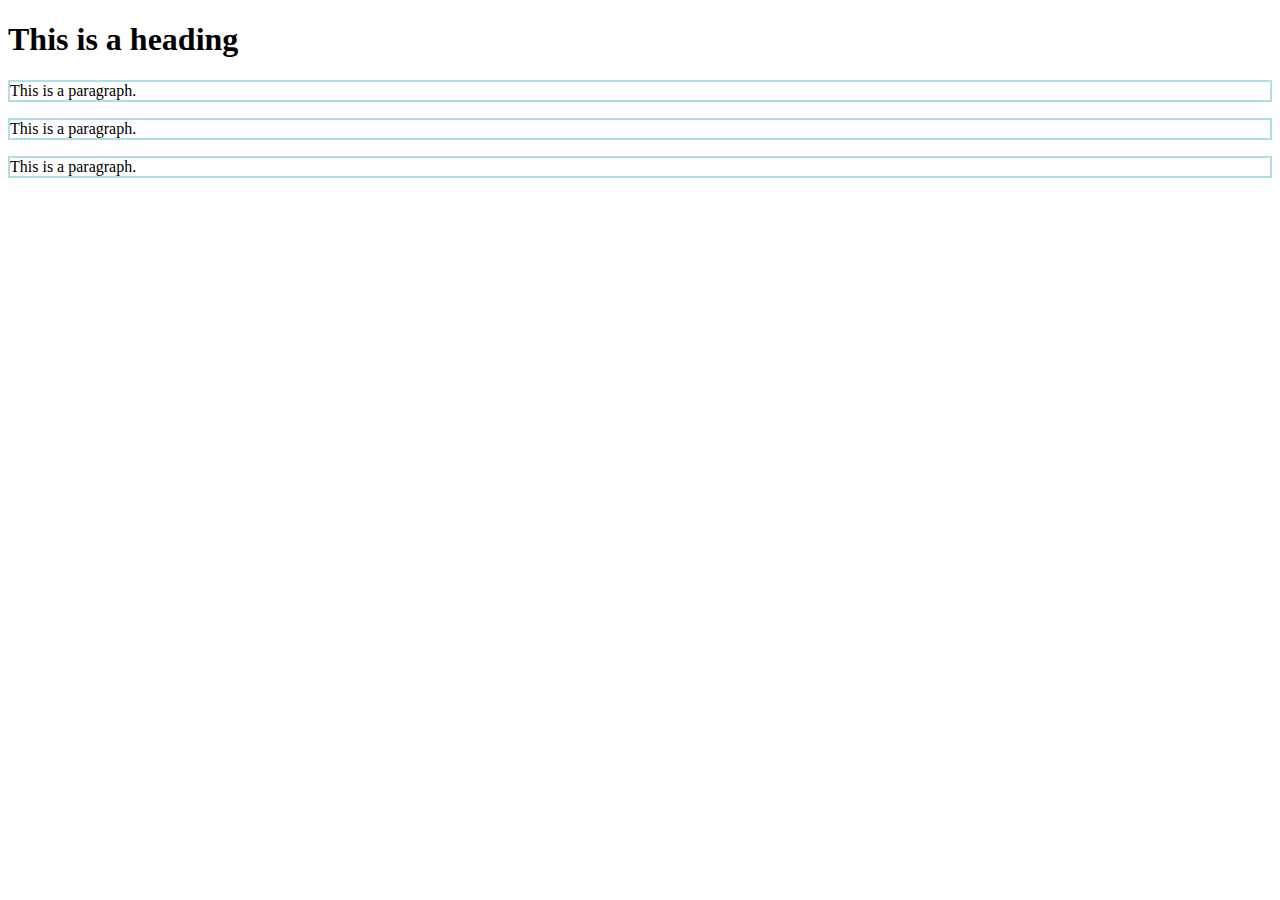
==== index.html @ 4db70266 "Create index.html" ====
<!DOCTYPE html>
<html>
<head>
<style>
p {
  border: 2px solid powderblue;
}
</style>
</head>
<body>

<h1>This is a heading</h1>

<p>This is a paragraph.</p>
<p>This is a paragraph.</p>
<p>This is a paragraph.</p>

</body>
  <!Code got from: https://www.w3schools.com/html/tryit.asp?filename=tryhtml_css_borders>
</html>
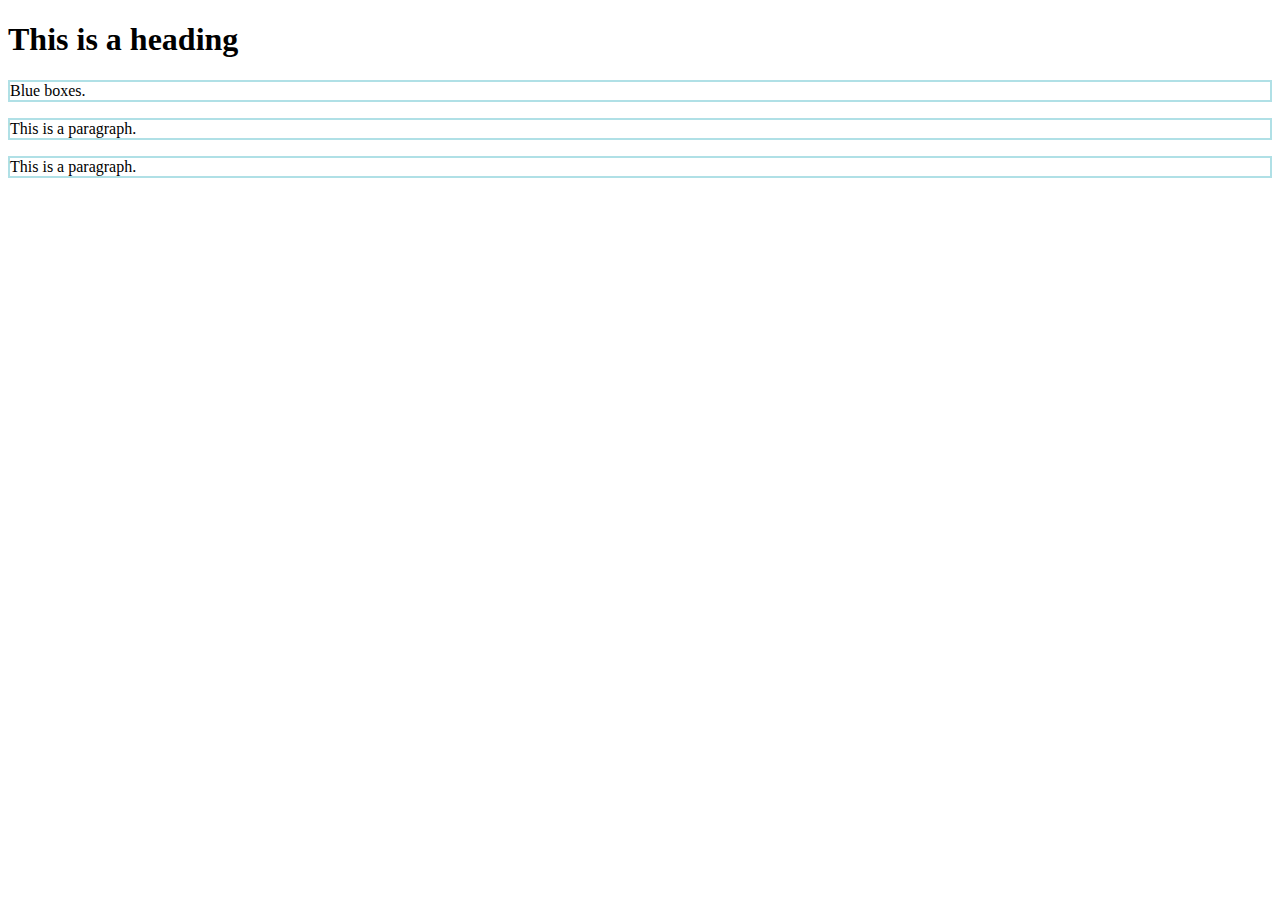
==== commit 7d11a269: "Update index.html" ====
--- a/index.html
+++ b/index.html
@@ -11,7 +11,7 @@
 
 <h1>This is a heading</h1>
 
-<p>This is a paragraph.</p>
+<p>Blue boxes. </p>
 <p>This is a paragraph.</p>
 <p>This is a paragraph.</p>
 
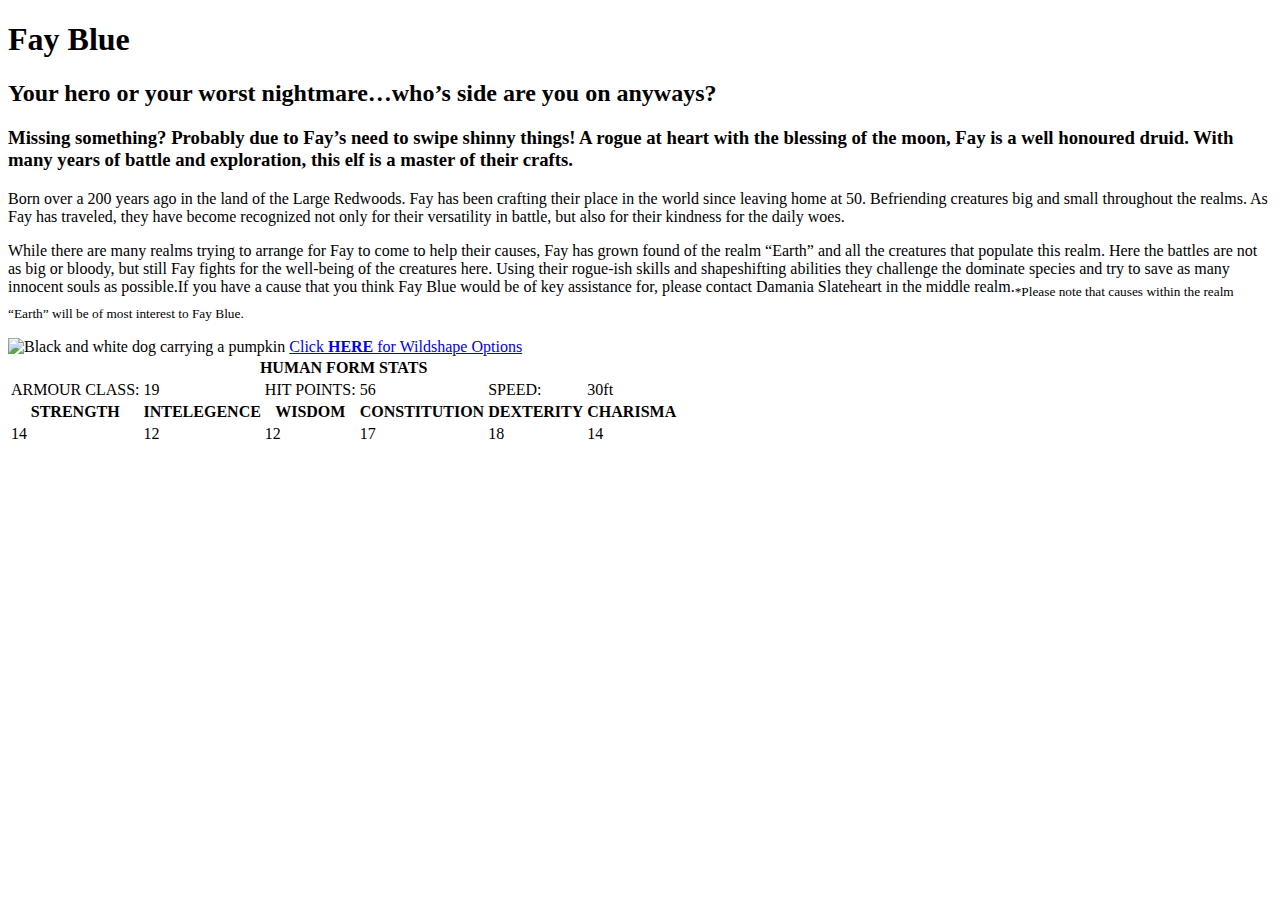
==== commit 2f7067cd: "index.html" ====
--- a/index.html
+++ b/index.html
@@ -1,20 +1,62 @@
-<!DOCTYPE html>
-<html>
+ <!DOCTYPE html>
+ <html lang="en">
 <head>
-<style>
-p {
-  border: 2px solid powderblue;
-}
-</style>
+    <meta charset="utf-8">
+    <title>Fay Blue</title>
+    <link rel="stylesheet" href="StyleSheet.css" type="text/css">
+    <link rel="preconnect" href="https://fonts.googleapis.com">
+    <link rel="preconnect" href="https://fonts.gstatic.com" crossorigin>
+    <link href="https://fonts.googleapis.com/css2?family=Oldenburg&family=Pinyon+Script&display=swap" rel="stylesheet" type="text/css">
+       
 </head>
-<body>
-
-<h1>This is a heading</h1>
-
-<p>Blue boxes. </p>
-<p>This is a paragraph.</p>
-<p>This is a paragraph.</p>
-
+ <body>
+    <header>
+        <h1>Fay Blue</h1>
+    </header>
+    <h2>Your hero or your worst nightmare…who’s side are you on anyways?</h2>
+    <div>
+        <div class="textbox">
+    <h3>Missing something? Probably due to Fay’s need to swipe shinny things! A rogue at heart with the blessing of the moon, Fay is a well honoured druid. With many years of battle and exploration, this elf is a master of their crafts.</h3>
+    <p>Born over a 200 years ago in the land of the Large Redwoods. Fay has been crafting their place in the world since leaving home at 50. Befriending creatures big and small throughout the realms. As Fay has traveled, they have become recognized not only for their versatility in battle, but also for their kindness for the daily woes.</p>
+    <p>While there are many realms trying to arrange for Fay to come to help their causes, Fay has grown found of the realm “Earth” and all the creatures that populate this realm. Here the battles are not as big or bloody, but still Fay fights for the well-being of the creatures here. Using their rogue-ish skills and shapeshifting abilities they challenge the dominate species and try to save as many innocent souls as possible.<span></span>If you have a cause that you think Fay Blue would be of key assistance for, please contact Damania Slateheart in the middle realm.<span></span><sub>*Please note that causes within the realm “Earth” will be of most interest to Fay Blue.</sub></p>
+        </div>
+    <img class = "center, centerpic" src="PheobeT1.png" alt="Black and white dog carrying a pumpkin">
+    <a id="button" href = "WildShape.html">Click <b>HERE</b> for Wildshape Options</a>
+    <div class="table">
+        <table>
+        <thead>
+            <tr>
+                <th id="textspan" colspan = "6">HUMAN FORM STATS</th>
+            </tr>
+        </thead>
+        <tbody>
+            <tr>
+                <td class="bold">ARMOUR <span></span> CLASS:</td>
+                <td>19</td>
+                <td class="bold">HIT <span></span>POINTS:</td>
+                <td>56</td>
+                <td class="bold">SPEED:</td>
+                <td>30ft</td>
+            </tr>
+            <tr>
+                <th>STRENGTH</th>
+                <th>INTELEGENCE</th>
+                <th>WISDOM</th>
+                <th>CONSTITUTION</th>
+                <th>DEXTERITY</th>
+                <th>CHARISMA</th>
+            </tr>
+            <tr>
+                <td>14</td>
+                <td>12</td>
+                <td>12</td>
+                <td>17</td>
+                <td>18</td>
+                <td>14</td>
+            </tr>
+        </tbody>
+    </table>
+    </div>
+    </div>
 </body>
-  <!Code got from: https://www.w3schools.com/html/tryit.asp?filename=tryhtml_css_borders>
-</html>
+ </html>
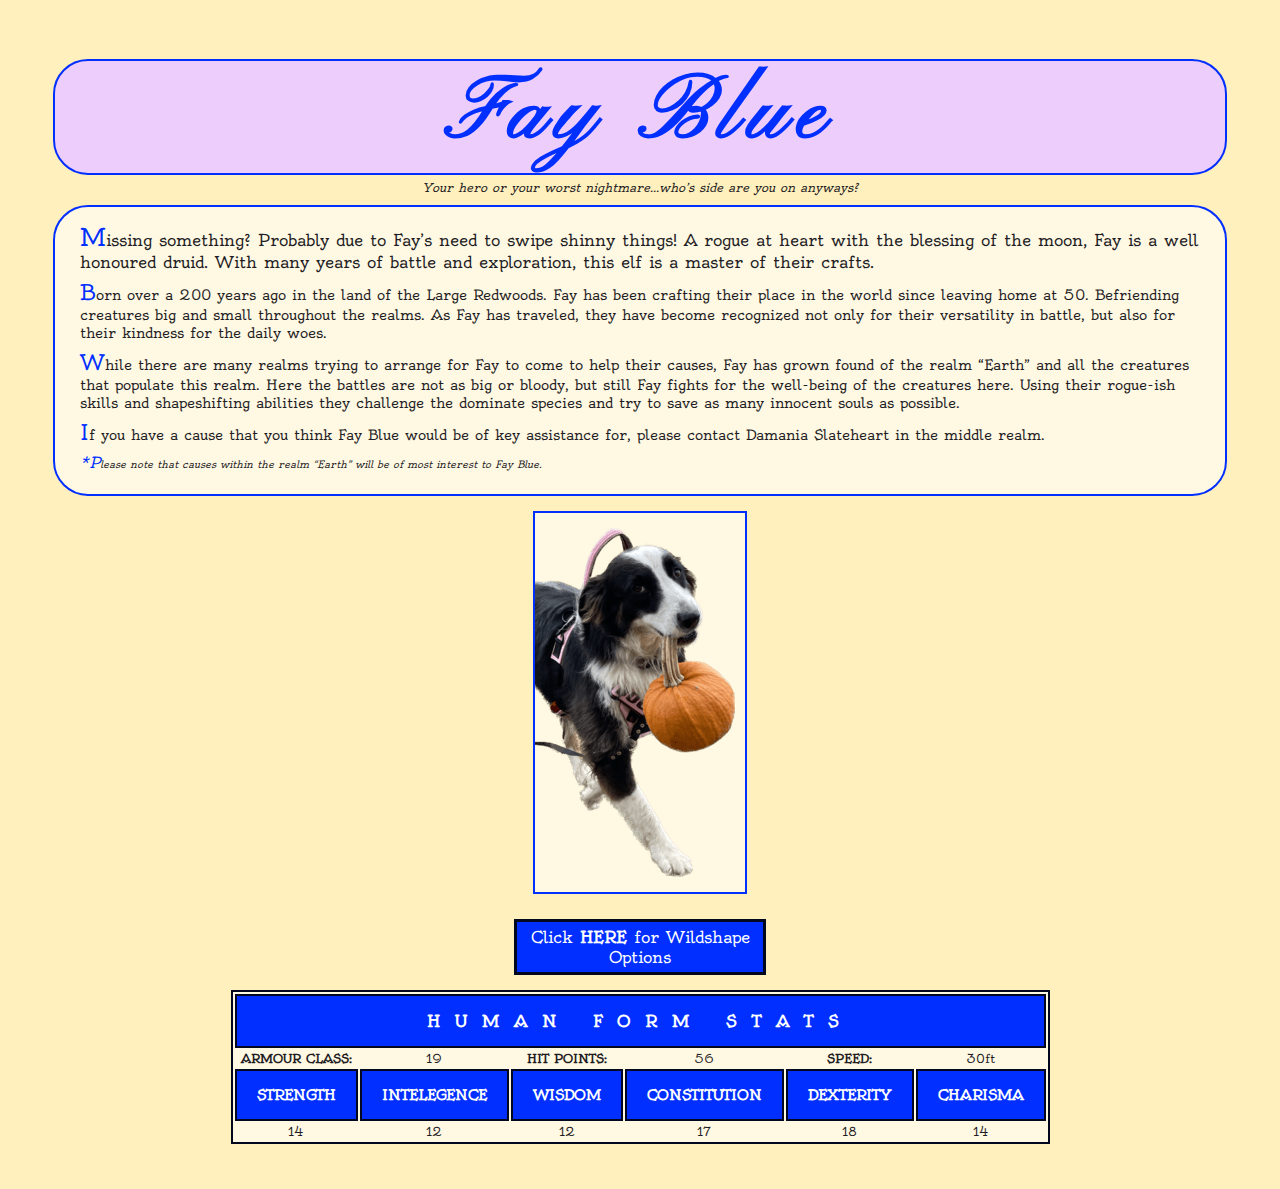
==== commit e495f357: "Add files via upload" ====
--- a/index.html
+++ b/index.html
@@ -1,62 +1,80 @@
- <!DOCTYPE html>
- <html lang="en">
-<head>
-    <meta charset="utf-8">
-    <title>Fay Blue</title>
-    <link rel="stylesheet" href="StyleSheet.css" type="text/css">
-    <link rel="preconnect" href="https://fonts.googleapis.com">
-    <link rel="preconnect" href="https://fonts.gstatic.com" crossorigin>
-    <link href="https://fonts.googleapis.com/css2?family=Oldenburg&family=Pinyon+Script&display=swap" rel="stylesheet" type="text/css">
-       
-</head>
- <body>
-    <header>
-        <h1>Fay Blue</h1>
-    </header>
-    <h2>Your hero or your worst nightmare…who’s side are you on anyways?</h2>
-    <div>
-        <div class="textbox">
-    <h3>Missing something? Probably due to Fay’s need to swipe shinny things! A rogue at heart with the blessing of the moon, Fay is a well honoured druid. With many years of battle and exploration, this elf is a master of their crafts.</h3>
-    <p>Born over a 200 years ago in the land of the Large Redwoods. Fay has been crafting their place in the world since leaving home at 50. Befriending creatures big and small throughout the realms. As Fay has traveled, they have become recognized not only for their versatility in battle, but also for their kindness for the daily woes.</p>
-    <p>While there are many realms trying to arrange for Fay to come to help their causes, Fay has grown found of the realm “Earth” and all the creatures that populate this realm. Here the battles are not as big or bloody, but still Fay fights for the well-being of the creatures here. Using their rogue-ish skills and shapeshifting abilities they challenge the dominate species and try to save as many innocent souls as possible.<span></span>If you have a cause that you think Fay Blue would be of key assistance for, please contact Damania Slateheart in the middle realm.<span></span><sub>*Please note that causes within the realm “Earth” will be of most interest to Fay Blue.</sub></p>
-        </div>
-    <img class = "center, centerpic" src="PheobeT1.png" alt="Black and white dog carrying a pumpkin">
-    <a id="button" href = "WildShape.html">Click <b>HERE</b> for Wildshape Options</a>
-    <div class="table">
-        <table>
-        <thead>
-            <tr>
-                <th id="textspan" colspan = "6">HUMAN FORM STATS</th>
-            </tr>
-        </thead>
-        <tbody>
-            <tr>
-                <td class="bold">ARMOUR <span></span> CLASS:</td>
-                <td>19</td>
-                <td class="bold">HIT <span></span>POINTS:</td>
-                <td>56</td>
-                <td class="bold">SPEED:</td>
-                <td>30ft</td>
-            </tr>
-            <tr>
-                <th>STRENGTH</th>
-                <th>INTELEGENCE</th>
-                <th>WISDOM</th>
-                <th>CONSTITUTION</th>
-                <th>DEXTERITY</th>
-                <th>CHARISMA</th>
-            </tr>
-            <tr>
-                <td>14</td>
-                <td>12</td>
-                <td>12</td>
-                <td>17</td>
-                <td>18</td>
-                <td>14</td>
-            </tr>
-        </tbody>
-    </table>
-    </div>
-    </div>
-</body>
- </html>
+ <!DOCTYPE html>
+ <html lang="en">
+    <!--Code learned from Shawn Morgan and W3school.com, code has been modified to fit the theme of the website-->
+    <!--The goal of this website is to showcase my dungeons and dragons (dnd) character "Fay Blue" from the imaginary perspective that fay blue is coming to the realm earth to help the local creatures.-->
+    <!--Main colours are rgb(0, 47, 255), rgb(255, 240, 189) which I found from using the color selectors.-->
+<head>
+    <!--https://www.w3schools.com/html/html_head.asp and https://validator.w3.org/#validate_by_uri used to figre out the elements in the head-->
+    <meta charset="utf-8">
+    <title>Fay Blue</title>
+    <!--Fonts found and copied from https://fonts.google.com/ with the "type="text/css" added becuase the html validator told me to do so?-->
+    <link rel="stylesheet" href="StyleSheet.css" type="text/css">
+    <link rel="preconnect" href="https://fonts.googleapis.com">
+    <link rel="preconnect" href="https://fonts.gstatic.com" crossorigin>
+    <link href="https://fonts.googleapis.com/css2?family=Oldenburg&family=Pinyon+Script&display=swap" rel="stylesheet" type="text/css">
+       
+</head>
+ <body>
+    <!--Object of this page is to tell the story of Fay Blue-->
+    <header>
+        <h1>Fay Blue</h1>
+    </header>
+    <!--Heading tags were learned from Shawn Morgan and https://www.w3schools.com/html/html_headings.asp-->
+    <h2>Your hero or your worst nightmare…who’s side are you on anyways?</h2>
+    <div>
+        <!--classes learned from lecture and https://www.w3schools.com/html/html_classes.asp-->
+        <div class="textbox">
+    <h3>Missing something? Probably due to Fay’s need to swipe shinny things! A rogue at heart with the blessing of the moon, Fay is a well honoured druid. With many years of battle and exploration, this elf is a master of their crafts.</h3>
+    <p>Born over a 200 years ago in the land of the Large Redwoods. Fay has been crafting their place in the world since leaving home at 50. Befriending creatures big and small throughout the realms. As Fay has traveled, they have become recognized not only for their versatility in battle, but also for their kindness for the daily woes.</p>
+    <p>While there are many realms trying to arrange for Fay to come to help their causes, Fay has grown found of the realm “Earth” and all the creatures that populate this realm. Here the battles are not as big or bloody, but still Fay fights for the well-being of the creatures here. Using their rogue-ish skills and shapeshifting abilities they challenge the dominate species and try to save as many innocent souls as possible.</p>
+    <p>If you have a cause that you think Fay Blue would be of key assistance for, please contact Damania Slateheart in the middle realm.</p>
+    <p id ="tinytext">*Please note that causes within the realm “Earth” will be of most interest to Fay Blue.</p>
+    <!--id's learned from lecture and https://www.w3schools.com/html/html_id.asp-->
+        </div>
+    <!--Image Option Begins-->
+    <!--Image one of five, the other four are on page two-->
+    <img class = "center, centerpic" src="PheobeT1.png" alt="Black and white dog carrying a pumpkin">
+    <!--image option for page ends-->
+    <!--image showcases wildshape option and button below takes you to the second page for more wildlife options-->
+    <a class="button" href = "WildShape.html">Click <b>HERE</b> for Wildshape Options</a>
+    <!--Table Option Begins-->
+    <!--This table is customized to show human stats for Fay Blue and is based off of dnd stats. idea from https://tetra-cube.com/dnd/dnd-statblock.html and table code refferenced from https://www.w3schools.com/html/html_table_colspan_rowspan.asp-->
+    <div class="table">
+        <table>
+        <thead>
+            <tr>
+                <th id="textspan" colspan = "6">HUMAN FORM STATS</th>
+            </tr>
+        </thead>
+        <tbody>
+            <tr>
+                <td class="bold">ARMOUR <span></span> CLASS:</td>
+                <td>19</td>
+                <td class="bold">HIT <span></span>POINTS:</td>
+                <td>56</td>
+                <td class="bold">SPEED:</td>
+                <td>30ft</td>
+            </tr>
+            <tr>
+                <th>STRENGTH</th>
+                <th>INTELEGENCE</th>
+                <th>WISDOM</th>
+                <th>CONSTITUTION</th>
+                <th>DEXTERITY</th>
+                <th>CHARISMA</th>
+            </tr>
+            <tr>
+                <td>14</td>
+                <td>12</td>
+                <td>12</td>
+                <td>17</td>
+                <td>18</td>
+                <td>14</td>
+            </tr>
+        </tbody>
+    </table>
+    <!--Table Option Ends-->
+    </div>
+    </div>
+</body>
+ </html>--- a/StyleSheet.css
+++ b/StyleSheet.css
@@ -0,0 +1,221 @@
+/* The idea behing this websites design is simplicity and a story book feel. I tried to make it more interesting to look at and it failed miserabbly... so simple is what we get*/
+/* css learned from Shawn Morgan and W3schools.com*/
+/*body font found from https://fonts.google.com/ and copid code from there.*/
+body {
+    background-color: rgb(255, 240, 189);
+    font-family: 'Oldenburg', serif;
+    text-align: center;
+    color: rgb(31, 29, 36);
+}
+/*Heading font found from https://fonts.google.com/ and copid code from there.*/
+h1{
+    border-radius: 35px;
+    background-color: rgb(237, 205, 252);
+    border: 2px solid rgb(0, 47, 255);
+    letter-spacing: 10px;
+    font-size: 88px;
+    text-decoration:none;
+    font-family: 'Pinyon Script', cursive;
+    padding-bottom: 2px;
+    margin-bottom: 0px;
+    /*the following were used becuase the inspect view showed that I needed more types to overwrite the user agent styles*/
+    margin-inline-end: 0px;
+    margin-block-end: 5px ;
+    color: rgb(0, 47, 255);
+    padding-left: 25px;
+    padding-right: 25px;
+    margin-left: 45px;
+    margin-right: 45px;
+
+}
+h2{
+    font-size: 12px;
+    font-style: italic;
+    padding-top: 0px;
+    font-weight: 100;
+    margin-top: 5px;
+}
+h3 {
+    font-size: 16px;
+    font-weight: 200;
+    font-style: normal;
+    /*The margin auto features were learned from https://www.w3schools.com/css/css_margin.asp, it worked to center elements and take up the right amount of space*/
+    margin: auto;
+   
+}
+h4 {
+    font-size: 16px;
+    font-weight: 200;
+    font-style: normal;
+   
+}
+h3::first-letter{
+    font-weight: 400;
+    font-size: 150%;
+    color: rgb(0, 47, 255);
+}
+h4::first-letter{
+    font-size: 150%;
+    color: rgb(0, 47, 255);
+}
+.textbox{
+    border-radius: 35px;
+    background-color: rgba(255, 255, 255, 0.596);
+    border: 2px solid rgb(0, 47, 255);
+    /*Margin and padding elements learned from https://www.w3schools.com/css/css_margin.asp and https://www.w3schools.com/css/css_padding.asp and adjusted after being played with to fit the page layout*/
+    margin-bottom: 15px;
+    padding: 15px;
+    text-align: left;
+    padding-left: 25px;
+    padding-right: 25px;
+    margin-left: 45px;
+    margin-right: 45px;
+}
+p::first-letter{
+    font-size: 150%;
+    color: rgb(0, 47, 255);
+
+}
+p{
+    font-size: 14px;
+    margin-block-start: 7px;
+    margin-block-end: 7px ;
+    color:rgb(31, 29, 36);
+}
+#tinytext {
+    font-size: 10px;
+    font-style: italic;
+}
+/* code below found at https://www.w3schools.com/howto/howto_css_image_center.asp for diplay block and auto margins, did not know how to customize*/
+.center {
+    border-radius: 35px;
+    background-color: rgba(255, 255, 255, 0.596);
+    border: 2.5px solid rgb(0, 47, 255);
+    display: block;
+    margin-left: auto;
+    margin-right: auto;
+    padding-bottom: 15px;
+    padding-right: 10px;
+    padding-top: 15px;
+    margin-bottom: 25px;
+    margin-left: 45px;
+    margin-right: 45px;
+}
+.centersmall {
+    border-radius: 35px;
+    background-color: rgba(255, 255, 255, 0.596);
+    border: 2.5px solid rgb(0, 47, 255);
+    display: block;
+    margin-left: auto;
+    margin-right: auto;
+    padding-bottom: 15px;
+    padding-right: 10px;
+    padding-top: 15px;
+    margin-bottom: 25px;
+    margin-left: 35%;
+    margin-right: 35%;
+    margin-top: 55px;
+}
+.centerpic{
+    background-color: rgba(255, 255, 255, 0.596);
+    border: 2.5px solid rgb(0, 47, 255);
+    display: block;
+    margin-left: auto;
+    margin-right: auto;
+    padding-bottom: 15px;
+    padding-right: 10px;
+    padding-top: 15px;
+    margin-bottom: 25px;
+}
+table {
+    background-color: rgba(255, 255, 255, 0.596);
+    text-align: center;
+    border: 2.5px solid rgb(2, 7, 32) ;
+    height: 150%;
+    margin-left: auto;
+    margin-right: auto;
+    font-size: 12px;
+    margin-bottom: 45px;
+
+}
+th{
+    text-align: center;
+    border: 2.5px solid rgb(2, 7, 32) ;
+    background-color: rgb(0, 47, 255);
+    color: white;
+    font-size: 14px;
+    padding-top: 15px;
+    padding-bottom: 15px;
+    padding-left: 20px;
+    padding-right: 20px;
+}
+#textspan{
+    letter-spacing: 15px;
+    font-size: 16px;
+}
+.bold{
+    font-weight: bolder;
+}
+.button {
+    display: block;
+    background-color: rgb(0, 47, 255);
+    color: white;
+    border: 3px solid rgb(2, 7, 32);
+    padding-left: 10px;
+    padding-right: 10px;
+    padding-top: 5px;
+    padding-bottom: 5px;
+    margin-left: 40%;
+    margin-right: 40%;
+    margin-bottom: 15px;
+    margin-top: 15px;
+    /*Used this site to learn how to remove link underline:https://getcssscan.com/blog/how-to-remove-underline-from-link-css#:~:text=To%20remove%20underline%20from%20a%20link%20with%20CSS%2C%20add%20text,decoration%3A%20none%20to%20your%20code.&text=This%20code%20targets%20the%20CSS,fixed%20color%20to%20the%20links.*/
+    text-decoration: none;
+}
+#cat{
+    border: 2.5px solid rgb(0, 47, 255);
+    padding-bottom: 0px;
+    padding-right: 0px;
+    padding-top: 15px;
+    margin-bottom: 40px;
+}
+#horse{
+    border: 2.5px solid rgb(0, 47, 255);
+    margin-bottom: 40px;
+}
+#owl {
+    border: 2.5px solid rgb(0, 47, 255);
+    padding-bottom: 0px;
+    padding-right: 0px;
+    padding-top: 0px;
+    margin-bottom: 40px;
+}
+#beast {
+    border: 2.5px solid rgb(0, 47, 255);
+    padding-bottom: 0px;
+    padding-right: 0px;
+    padding-top: 0px;
+    margin-bottom: 40px;
+}
+footer{
+    margin-top: 60px;
+    margin-bottom: 60px;
+}
+.buttonEXT {
+    display: block;
+    background-color: rgb(187, 210, 245);
+    color: rgb(2, 7, 32);
+    border: 3px solid rgb(2, 7, 32);
+    padding-left: 5px;
+    padding-right: 5px;
+    padding-top: 5px;
+    padding-bottom: 5px;
+    margin-left: 40%;
+    margin-right: 40%;
+    margin-bottom: 15px;
+    margin-top: 15px;
+    font-family: 'Oldenburg', serif;
+    text-align: center;
+    /*Used this site to learn how to remove link underline:https://getcssscan.com/blog/how-to-remove-underline-from-link-css#:~:text=To%20remove%20underline%20from%20a%20link%20with%20CSS%2C%20add%20text,decoration%3A%20none%20to%20your%20code.&text=This%20code%20targets%20the%20CSS,fixed%20color%20to%20the%20links.*/
+    text-decoration: none;
+}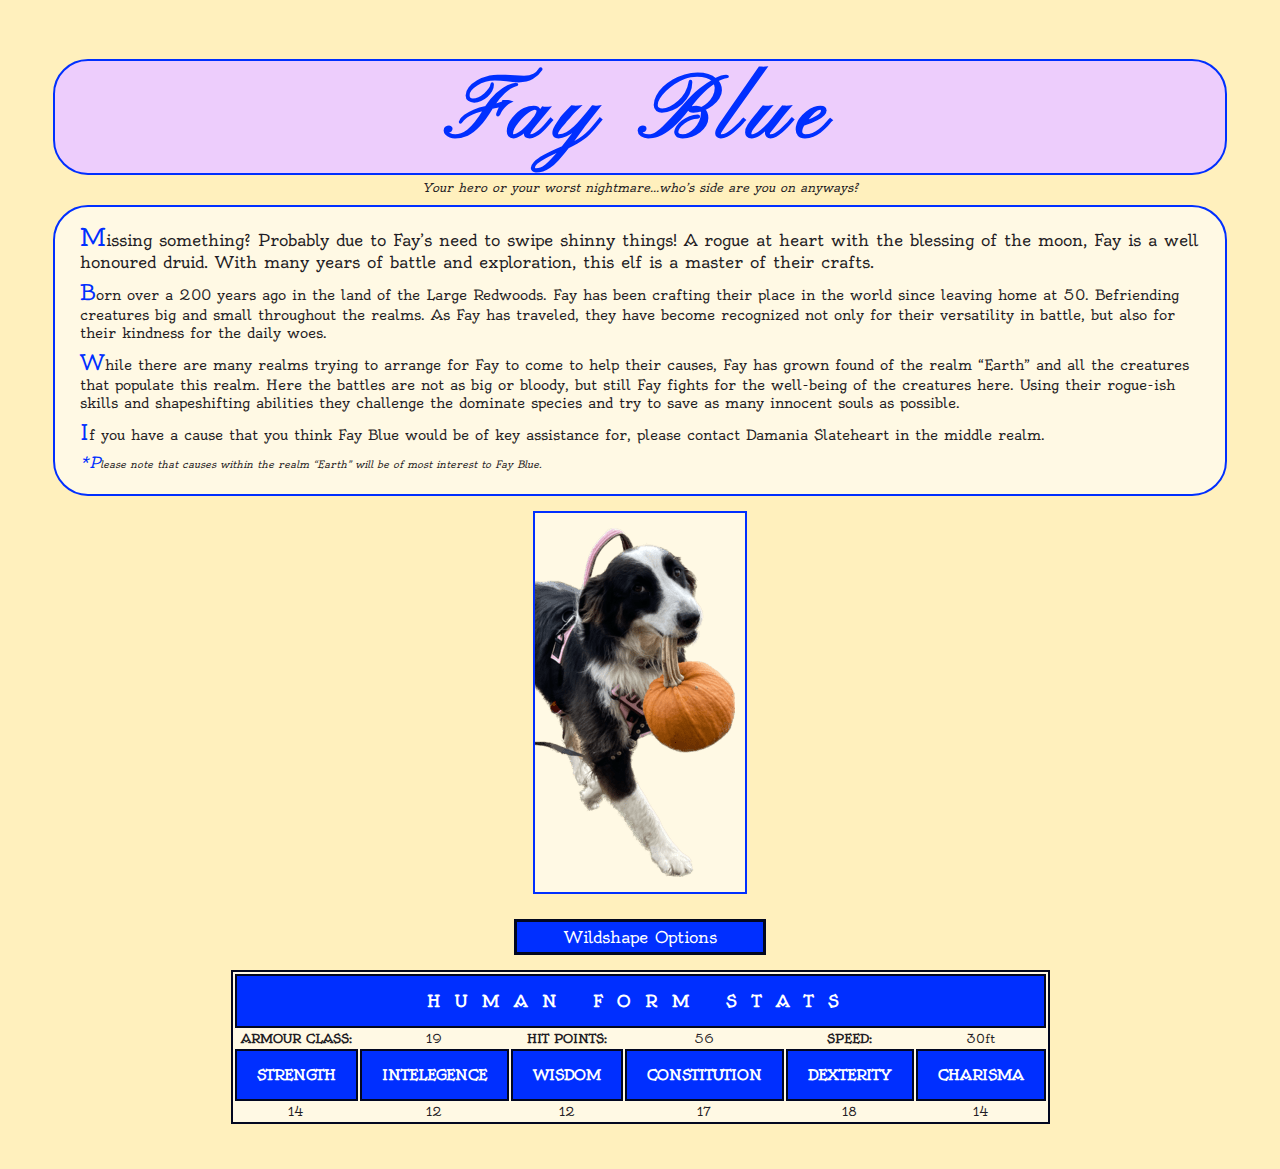
==== commit 17b5489c: "Update index.html" ====
--- a/index.html
+++ b/index.html
@@ -36,7 +36,7 @@
     <img class = "center, centerpic" src="PheobeT1.png" alt="Black and white dog carrying a pumpkin">
     <!--image option for page ends-->
     <!--image showcases wildshape option and button below takes you to the second page for more wildlife options-->
-    <a class="button" href = "WildShape.html">Click <b>HERE</b> for Wildshape Options</a>
+    <a class="button" href = "WildShape.html">Wildshape Options</a>
     <!--Table Option Begins-->
     <!--This table is customized to show human stats for Fay Blue and is based off of dnd stats. idea from https://tetra-cube.com/dnd/dnd-statblock.html and table code refferenced from https://www.w3schools.com/html/html_table_colspan_rowspan.asp-->
     <div class="table">
@@ -77,4 +77,4 @@
     </div>
     </div>
 </body>
- </html>+ </html>
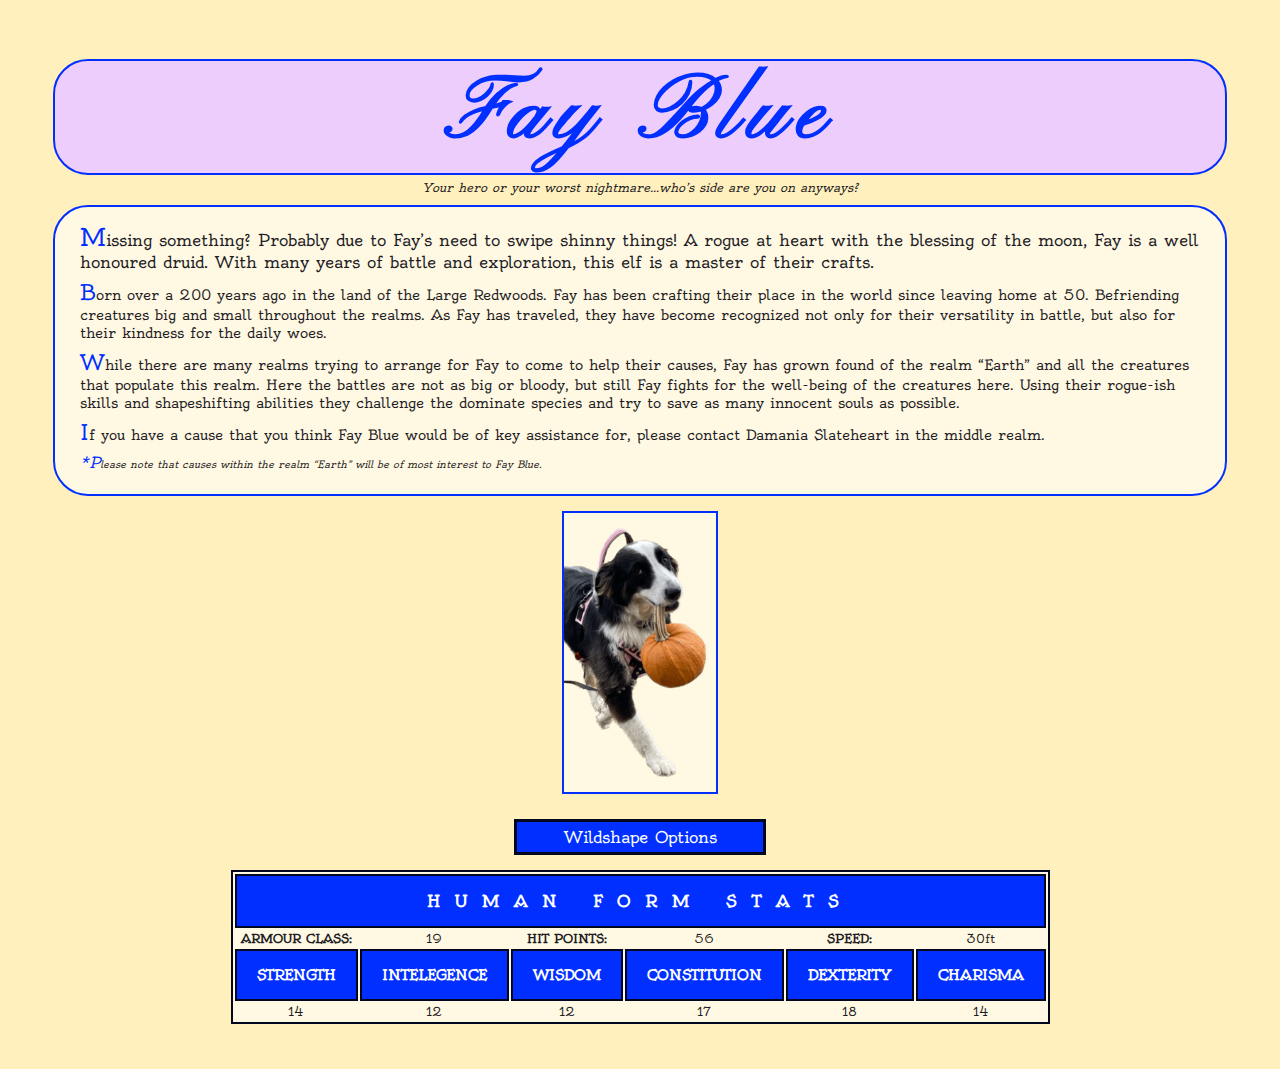
==== commit d146004b: "Add files via upload" ====
--- a/index.html
+++ b/index.html
@@ -77,4 +77,4 @@
     </div>
     </div>
 </body>
- </html>
+ </html>--- a/StyleSheet.css
+++ b/StyleSheet.css
@@ -71,6 +71,7 @@
     margin-left: 45px;
     margin-right: 45px;
 }
+/*To  target the first letter of a paragraph to show like a story book*/
 p::first-letter{
     font-size: 150%;
     color: rgb(0, 47, 255);
@@ -101,6 +102,7 @@
     margin-left: 45px;
     margin-right: 45px;
 }
+/*to create a smaller center headings*/
 .centersmall {
     border-radius: 35px;
     background-color: rgba(255, 255, 255, 0.596);
@@ -116,17 +118,7 @@
     margin-right: 35%;
     margin-top: 55px;
 }
-.centerpic{
-    background-color: rgba(255, 255, 255, 0.596);
-    border: 2.5px solid rgb(0, 47, 255);
-    display: block;
-    margin-left: auto;
-    margin-right: auto;
-    padding-bottom: 15px;
-    padding-right: 10px;
-    padding-top: 15px;
-    margin-bottom: 25px;
-}
+/*Table Option begins*/
 table {
     background-color: rgba(255, 255, 255, 0.596);
     text-align: center;
@@ -149,6 +141,8 @@
     padding-left: 20px;
     padding-right: 20px;
 }
+/*Table Option ends*/
+/*to allow for text to be spread out*/
 #textspan{
     letter-spacing: 15px;
     font-size: 16px;
@@ -156,6 +150,7 @@
 .bold{
     font-weight: bolder;
 }
+/*for the internal buttons*/
 .button {
     display: block;
     background-color: rgb(0, 47, 255);
@@ -172,16 +167,35 @@
     /*Used this site to learn how to remove link underline:https://getcssscan.com/blog/how-to-remove-underline-from-link-css#:~:text=To%20remove%20underline%20from%20a%20link%20with%20CSS%2C%20add%20text,decoration%3A%20none%20to%20your%20code.&text=This%20code%20targets%20the%20CSS,fixed%20color%20to%20the%20links.*/
     text-decoration: none;
 }
+/*Picture Option Begins*/
+/*Centerpic and the following ids all target images individually to allow for cstom boarder, padding and hight and width*/
+.centerpic{
+    background-color: rgba(255, 255, 255, 0.596);
+    border: 2.5px solid rgb(0, 47, 255);
+    display: block;
+    margin-left: auto;
+    margin-right: auto;
+    padding-bottom: 15px;
+    padding-right: 10px;
+    padding-top: 15px;
+    margin-bottom: 25px;
+    max-width: 200px;
+    max-height: 249px;
+}
 #cat{
     border: 2.5px solid rgb(0, 47, 255);
     padding-bottom: 0px;
     padding-right: 0px;
     padding-top: 15px;
     margin-bottom: 40px;
+    max-width: 200px;
+    max-height: 248px;
 }
 #horse{
     border: 2.5px solid rgb(0, 47, 255);
     margin-bottom: 40px;
+    max-width: 200px;
+    max-height: 151px;
 }
 #owl {
     border: 2.5px solid rgb(0, 47, 255);
@@ -189,6 +203,8 @@
     padding-right: 0px;
     padding-top: 0px;
     margin-bottom: 40px;
+    max-width: 200px;
+    max-height: 150px;
 }
 #beast {
     border: 2.5px solid rgb(0, 47, 255);
@@ -196,11 +212,16 @@
     padding-right: 0px;
     padding-top: 0px;
     margin-bottom: 40px;
-}
+    max-width: 200px;
+    max-height: 150px;
+}
+/*Picture Option Ends*/
 footer{
     margin-top: 60px;
     margin-bottom: 60px;
 }
+/*Link Option Begins*/
+/*ButtonEXT is for the external links and is designed to look ike a button box shape*/
 .buttonEXT {
     display: block;
     background-color: rgb(187, 210, 245);
@@ -218,4 +239,5 @@
     text-align: center;
     /*Used this site to learn how to remove link underline:https://getcssscan.com/blog/how-to-remove-underline-from-link-css#:~:text=To%20remove%20underline%20from%20a%20link%20with%20CSS%2C%20add%20text,decoration%3A%20none%20to%20your%20code.&text=This%20code%20targets%20the%20CSS,fixed%20color%20to%20the%20links.*/
     text-decoration: none;
-}+}
+/*Link Option Ends*/